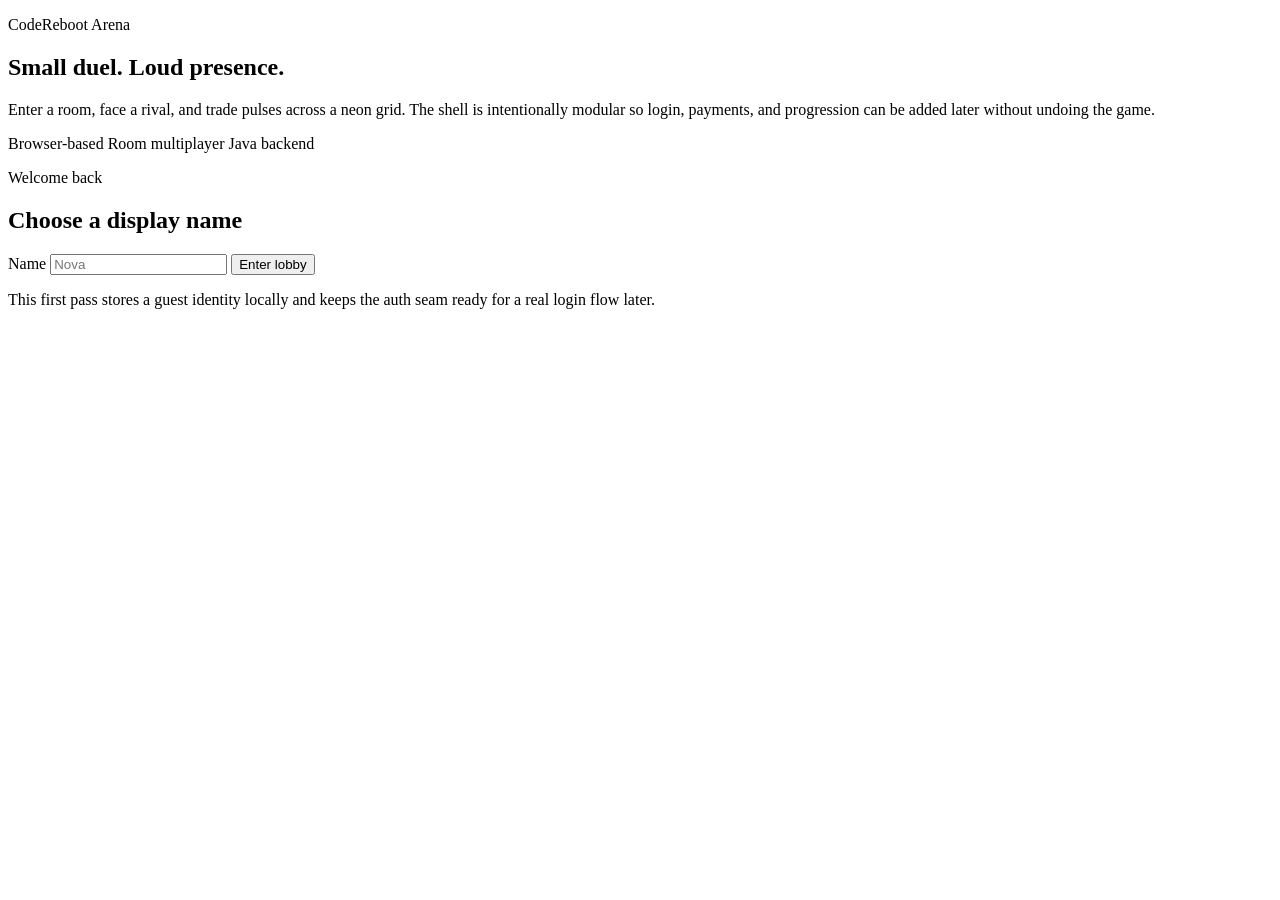
==== target/classes/static/login.html @ db3cffa4 "First Stable Commit" ====
<!doctype html>
<html lang="en">
<head>
    <meta charset="UTF-8">
    <meta name="viewport" content="width=device-width, initial-scale=1.0">
    <title>CodeReboot | Login</title>
    <link rel="stylesheet" href="/css/app.css">
</head>
<body class="landing-page">
<main class="hero-shell shell">
    <section class="hero-copy">
        <p class="eyebrow">CodeReboot Arena</p>
        <h1>Small duel. Loud presence.</h1>
        <p class="hero-lead">
            Enter a room, face a rival, and trade pulses across a neon grid.
            The shell is intentionally modular so login, payments, and progression can be added later without undoing the game.
        </p>
        <div class="hero-points">
            <span>Browser-based</span>
            <span>Room multiplayer</span>
            <span>Java backend</span>
        </div>
    </section>

    <section class="card stack-card">
        <div class="card-heading">
            <p class="eyebrow">Welcome back</p>
            <h2>Choose a display name</h2>
        </div>
        <form id="login-form" class="form-stack">
            <label class="field">
                <span>Name</span>
                <input id="name-input" name="name" maxlength="20" placeholder="Nova" autocomplete="nickname" required>
            </label>
            <button class="primary-button" type="submit">Enter lobby</button>
        </form>
        <p class="fine-print">This first pass stores a guest identity locally and keeps the auth seam ready for a real login flow later.</p>
    </section>
</main>

<script type="module" src="/js/login.js"></script>
</body>
</html>
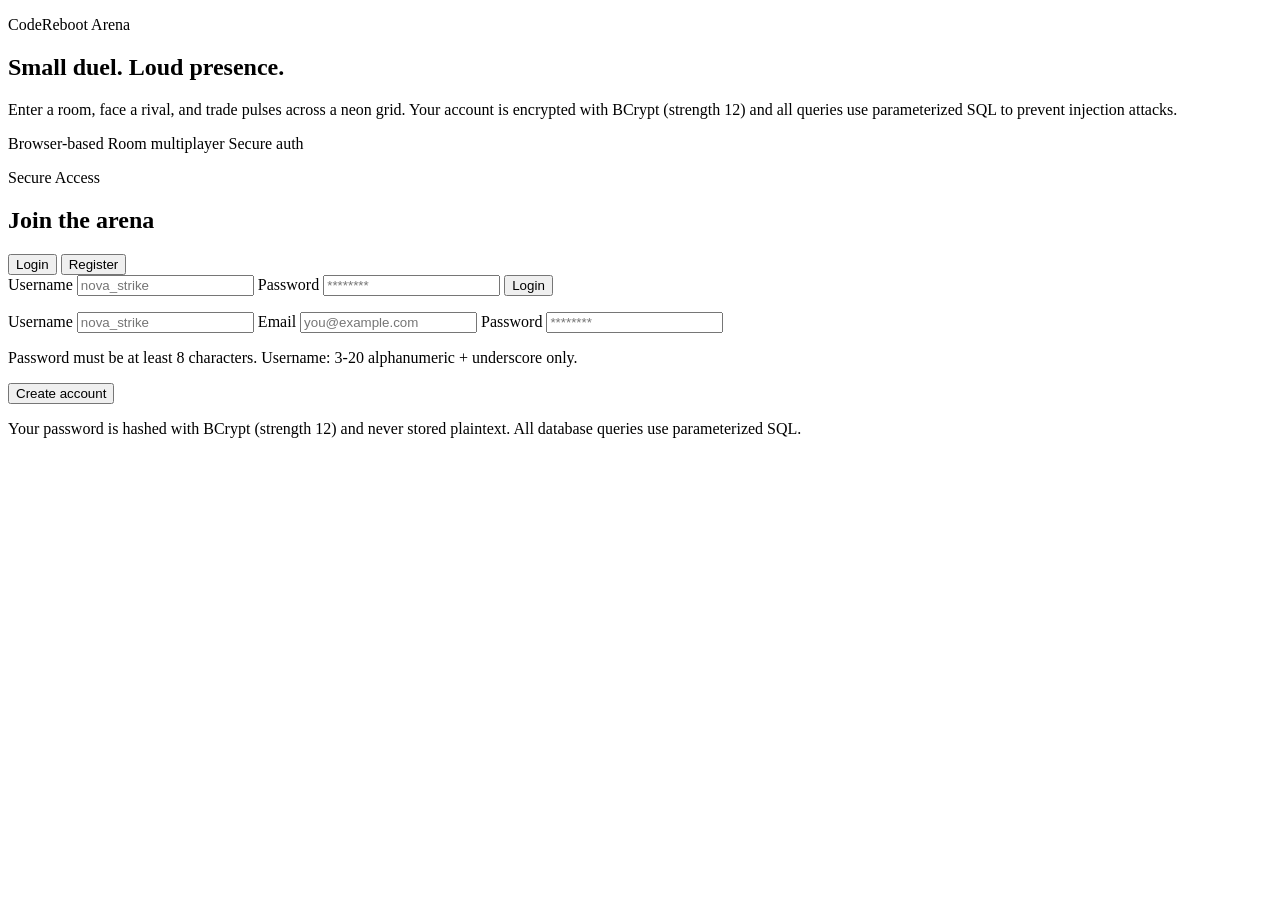
==== commit af46ab69: "Working login page" ====
--- a/target/classes/static/login.html
+++ b/target/classes/static/login.html
@@ -13,31 +13,61 @@
         <h1>Small duel. Loud presence.</h1>
         <p class="hero-lead">
             Enter a room, face a rival, and trade pulses across a neon grid.
-            The shell is intentionally modular so login, payments, and progression can be added later without undoing the game.
+            Your account is encrypted with BCrypt (strength 12) and all queries use parameterized SQL to prevent injection attacks.
         </p>
         <div class="hero-points">
             <span>Browser-based</span>
             <span>Room multiplayer</span>
-            <span>Java backend</span>
+            <span>Secure auth</span>
         </div>
     </section>
 
     <section class="card stack-card">
         <div class="card-heading">
-            <p class="eyebrow">Welcome back</p>
-            <h2>Choose a display name</h2>
+            <p class="eyebrow">Secure Access</p>
+            <h2>Join the arena</h2>
         </div>
-        <form id="login-form" class="form-stack">
+
+        <div class="auth-tabs">
+            <button class="auth-tab active" type="button" data-tab="login">Login</button>
+            <button class="auth-tab" type="button" data-tab="register">Register</button>
+        </div>
+
+        <form id="login-form" class="auth-form form-stack active">
             <label class="field">
-                <span>Name</span>
-                <input id="name-input" name="name" maxlength="20" placeholder="Nova" autocomplete="nickname" required>
+                <span>Username</span>
+                <input id="login-username" name="username" maxlength="20" placeholder="nova_strike" autocomplete="username" required>
             </label>
-            <button class="primary-button" type="submit">Enter lobby</button>
+            <label class="field">
+                <span>Password</span>
+                <input id="login-password" name="password" type="password" placeholder="********" autocomplete="current-password" required>
+            </label>
+            <button class="primary-button" type="submit">Login</button>
+            <p class="form-message" id="login-message"></p>
         </form>
-        <p class="fine-print">This first pass stores a guest identity locally and keeps the auth seam ready for a real login flow later.</p>
+
+        <form id="register-form" class="auth-form form-stack">
+            <label class="field">
+                <span>Username</span>
+                <input id="register-username" name="username" maxlength="20" placeholder="nova_strike" autocomplete="username" required>
+            </label>
+            <label class="field">
+                <span>Email</span>
+                <input id="register-email" name="email" type="email" placeholder="you@example.com" autocomplete="email" required>
+            </label>
+            <label class="field">
+                <span>Password</span>
+                <input id="register-password" name="password" type="password" placeholder="********" autocomplete="new-password" required>
+            </label>
+            <p class="fine-print">Password must be at least 8 characters. Username: 3-20 alphanumeric + underscore only.</p>
+            <button class="primary-button" type="submit">Create account</button>
+            <p class="form-message" id="register-message"></p>
+        </form>
+
+        <p class="fine-print">Your password is hashed with BCrypt (strength 12) and never stored plaintext. All database queries use parameterized SQL.</p>
     </section>
 </main>
 
-<script type="module" src="/js/login.js"></script>
+<script type="module" src="/js/auth.js"></script>
 </body>
 </html>
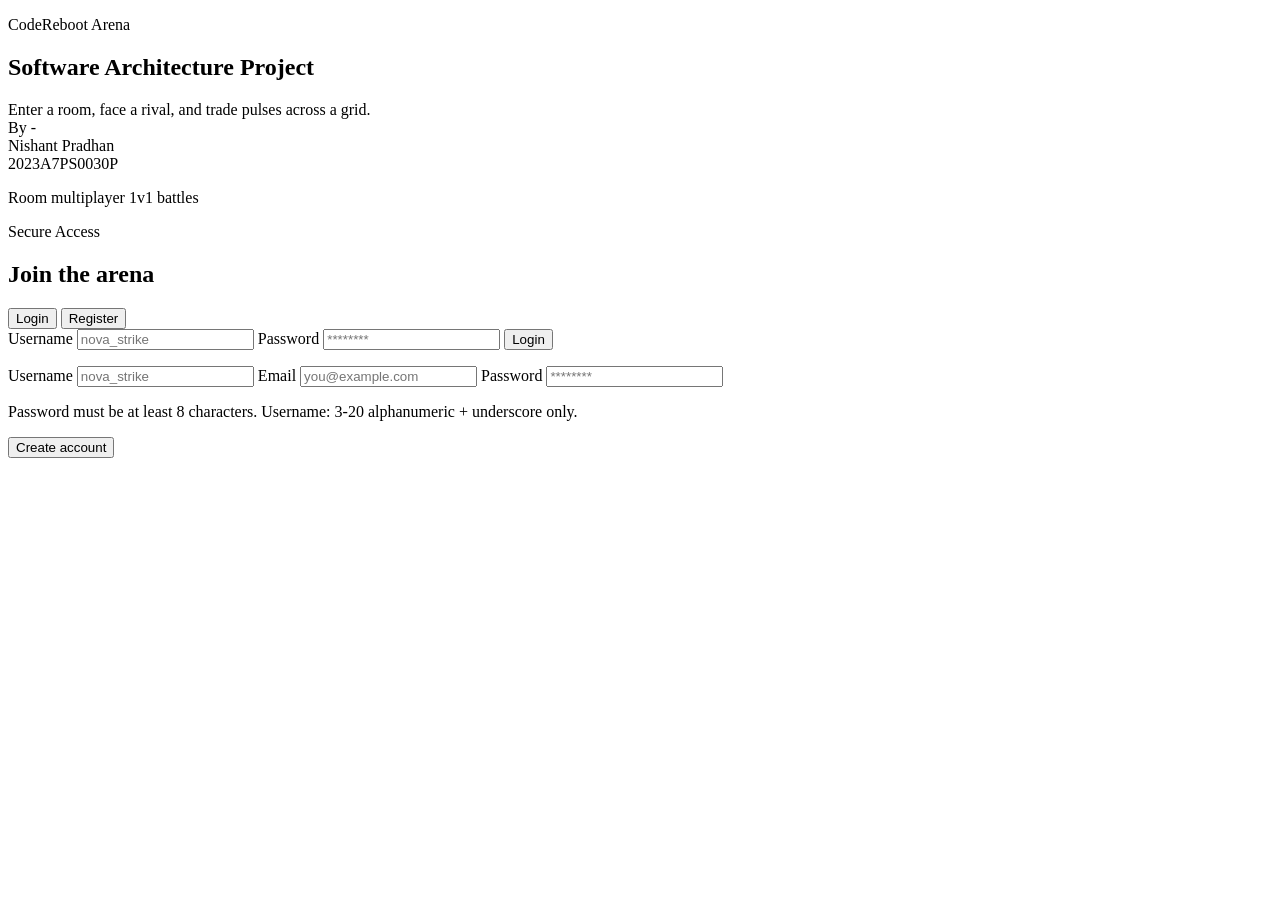
==== commit 0004c9db: "Login UI - Base Version" ====
--- a/target/classes/static/login.html
+++ b/target/classes/static/login.html
@@ -10,15 +10,16 @@
 <main class="hero-shell shell">
     <section class="hero-copy">
         <p class="eyebrow">CodeReboot Arena</p>
-        <h1>Small duel. Loud presence.</h1>
+        <h2>Software Architecture Project</h2>
         <p class="hero-lead">
-            Enter a room, face a rival, and trade pulses across a neon grid.
-            Your account is encrypted with BCrypt (strength 12) and all queries use parameterized SQL to prevent injection attacks.
+            Enter a room, face a rival, and trade pulses across a grid.<br>
+            By - <br>
+            <span class="author-name-glow">Nishant Pradhan</span><br>
+            <span class="author-name-glow">2023A7PS0030P</span>
         </p>
         <div class="hero-points">
-            <span>Browser-based</span>
             <span>Room multiplayer</span>
-            <span>Secure auth</span>
+            <span>1v1 battles</span>
         </div>
     </section>
 
@@ -63,8 +64,6 @@
             <button class="primary-button" type="submit">Create account</button>
             <p class="form-message" id="register-message"></p>
         </form>
-
-        <p class="fine-print">Your password is hashed with BCrypt (strength 12) and never stored plaintext. All database queries use parameterized SQL.</p>
     </section>
 </main>
 
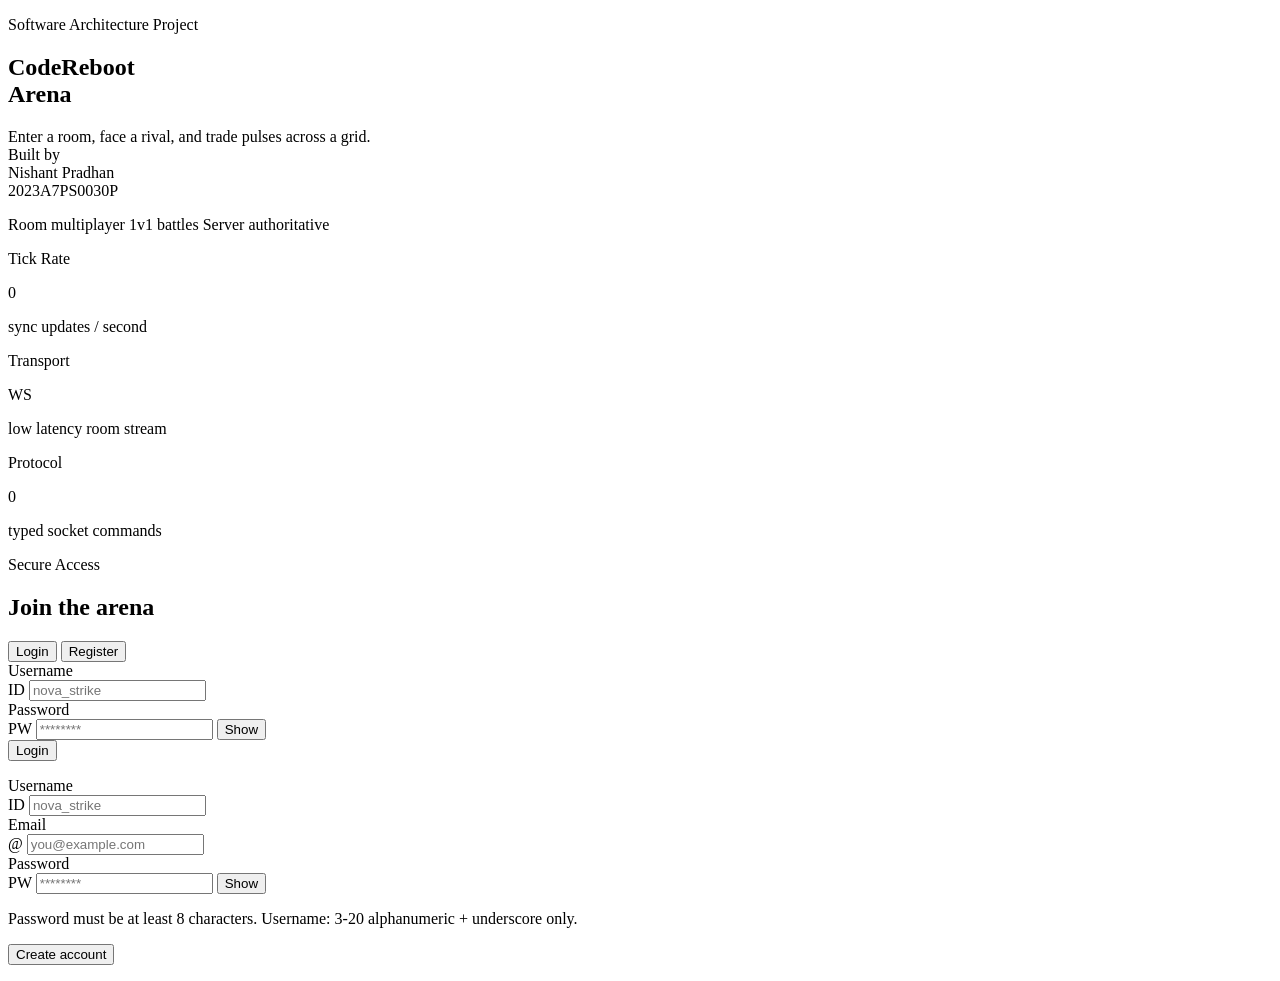
==== commit 65e4e368: "UI Optimisation - Completed" ====
--- a/target/classes/static/login.html
+++ b/target/classes/static/login.html
@@ -7,23 +7,53 @@
     <link rel="stylesheet" href="/css/app.css">
 </head>
 <body class="landing-page">
+<div class="landing-particles" aria-hidden="true">
+    <span style="--i:0"></span>
+    <span style="--i:1"></span>
+    <span style="--i:2"></span>
+    <span style="--i:3"></span>
+    <span style="--i:4"></span>
+    <span style="--i:5"></span>
+    <span style="--i:6"></span>
+    <span style="--i:7"></span>
+    <span style="--i:8"></span>
+    <span style="--i:9"></span>
+</div>
 <main class="hero-shell shell">
-    <section class="hero-copy">
-        <p class="eyebrow">CodeReboot Arena</p>
-        <h2>Software Architecture Project</h2>
+    <section class="hero-copy premium-hero">
+        <p class="eyebrow">Software Architecture Project</p>
+        <h1><span class="brand-nowrap">CodeReboot</span><br>Arena</h1>
         <p class="hero-lead">
             Enter a room, face a rival, and trade pulses across a grid.<br>
-            By - <br>
+            Built by<br>
             <span class="author-name-glow">Nishant Pradhan</span><br>
             <span class="author-name-glow">2023A7PS0030P</span>
         </p>
         <div class="hero-points">
             <span>Room multiplayer</span>
             <span>1v1 battles</span>
+            <span>Server authoritative</span>
+        </div>
+        <div class="hero-stats" aria-label="platform stats">
+            <article class="stat-card">
+                <p class="stat-label">Tick Rate</p>
+                <p class="stat-value" data-target="60">0</p>
+                <p class="stat-sub">sync updates / second</p>
+            </article>
+            <article class="stat-card">
+                <p class="stat-label">Transport</p>
+                <p class="stat-value">WS</p>
+                <p class="stat-sub">low latency room stream</p>
+            </article>
+            <article class="stat-card">
+                <p class="stat-label">Protocol</p>
+                <p class="stat-value" data-target="12">0</p>
+                <p class="stat-sub">typed socket commands</p>
+            </article>
         </div>
     </section>
 
-    <section class="card stack-card">
+    <section class="card stack-card auth-panel">
         <div class="card-heading">
             <p class="eyebrow">Secure Access</p>
             <h2>Join the arena</h2>
@@ -37,31 +67,48 @@
         <form id="login-form" class="auth-form form-stack active">
             <label class="field">
                 <span>Username</span>
-                <input id="login-username" name="username" maxlength="20" placeholder="nova_strike" autocomplete="username" required>
+                <div class="input-shell">
+                    <span class="input-icon">ID</span>
+                    <input id="login-username" name="username" maxlength="20" placeholder="nova_strike" autocomplete="username" required>
+                </div>
             </label>
             <label class="field">
                 <span>Password</span>
-                <input id="login-password" name="password" type="password" placeholder="********" autocomplete="current-password" required>
+                <div class="input-shell">
+                    <span class="input-icon">PW</span>
+                    <input id="login-password" name="password" type="password" placeholder="********" autocomplete="current-password" required>
+                    <button class="password-toggle" type="button" data-target="login-password">Show</button>
+                </div>
             </label>
-            <button class="primary-button" type="submit">Login</button>
+            <button class="primary-button cta-glow" type="submit">Login</button>
             <p class="form-message" id="login-message"></p>
         </form>
 
         <form id="register-form" class="auth-form form-stack">
             <label class="field">
                 <span>Username</span>
-                <input id="register-username" name="username" maxlength="20" placeholder="nova_strike" autocomplete="username" required>
+                <div class="input-shell">
+                    <span class="input-icon">ID</span>
+                    <input id="register-username" name="username" maxlength="20" placeholder="nova_strike" autocomplete="username" required>
+                </div>
             </label>
             <label class="field">
                 <span>Email</span>
-                <input id="register-email" name="email" type="email" placeholder="you@example.com" autocomplete="email" required>
+                <div class="input-shell">
+                    <span class="input-icon">@</span>
+                    <input id="register-email" name="email" type="email" placeholder="you@example.com" autocomplete="email" required>
+                </div>
             </label>
             <label class="field">
                 <span>Password</span>
-                <input id="register-password" name="password" type="password" placeholder="********" autocomplete="new-password" required>
+                <div class="input-shell">
+                    <span class="input-icon">PW</span>
+                    <input id="register-password" name="password" type="password" placeholder="********" autocomplete="new-password" required>
+                    <button class="password-toggle" type="button" data-target="register-password">Show</button>
+                </div>
             </label>
             <p class="fine-print">Password must be at least 8 characters. Username: 3-20 alphanumeric + underscore only.</p>
-            <button class="primary-button" type="submit">Create account</button>
+            <button class="primary-button cta-glow" type="submit">Create account</button>
             <p class="form-message" id="register-message"></p>
         </form>
     </section>
